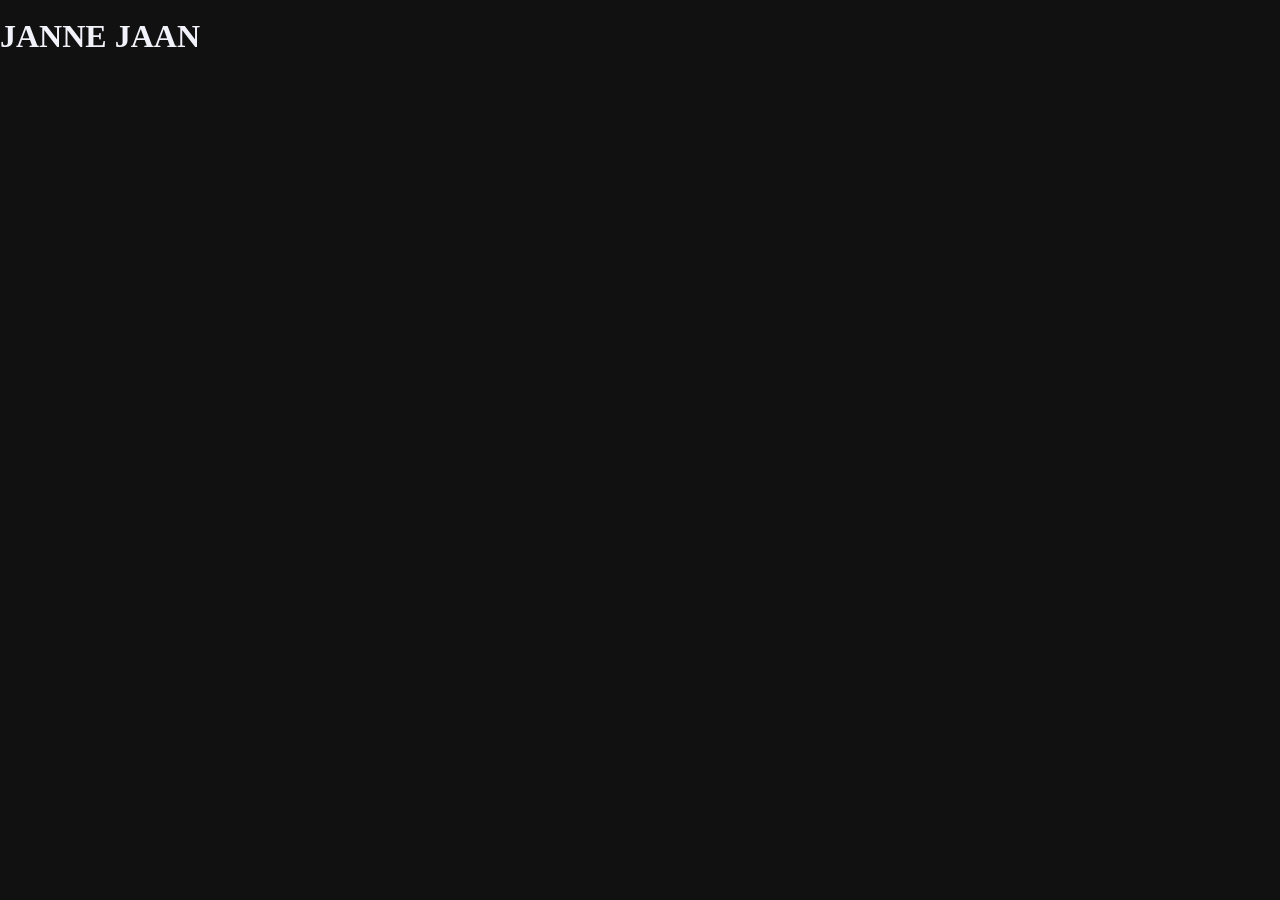
==== k-dramas/swetha.html @ c6457501 "first commit" ====
<!DOCTYPE html>
<html lang="en">
<head>
    <meta charset="UTF-8">
    <meta name="viewport" content="width=device-width, initial-scale=1.0">
    <title>SWETHA</title>
    <link rel="stylesheet" href="swetha.css">
</head>
<body>
    <div class="bannercontent" img></div>
      <div class="bannertittle"><img src="https://occ-0-1009-448.1.nflxso.net/dnm/api/v6/tx1O544a9T7n8Z_G12qaboulQQE/AAAABf1CkVizj0Bx09p3-nQYSJ4lR7ProXayv-GNQgLRFj0T2gh7e-bafwrqNY2lUs72jTrstA3h3EhG2zMB4twTeOoiI6s94yXCtwRpcezBeVJ4rxMxdx3hO_-TOh6N4VfICPojRH8h3cKbPkH1hziUZ1rblxXRj0HnkN5kF9vpa_PJ2ozdtTVm3g.png?r=570" alt="" ><h1> JANNE JAAN</h1></div>
   
</body>
</html>
---- k-dramas/swetha.css ----
*{
    padding:0%;
    margin:0%;
    box-sizing: border-box;
}
body{
    background-color: #111111;
    color: #f2f2fb;
}
.banner{
   /* background:linear-gradient(90deg,#181818 10%,hsla(0,0%,9%,.98) 20%,hsla(0,0%,9%,.97) 25%,hsla(0,0%,9%,.95) 35%,hsla(0,0%,9%,.94) 40%,hsla(0,0%,9%,.92) 45%,hsla(0,0%,9%,.9) 50%,hsla(0,-25%,9%,.87) 55%,hsla(0,0%,9%,.82) 60%,hsla(0,0%,9%,.75) 65%,hsla(0,0%,9%,.63) 70%,hsla(0,0%,9%,.45) 75%,hsla(0,0%,9%,.27) 80%,hsla(0,0%,9%,.15) 85%,hsla(0,0%,9%,.08) 90%,hsla(0,0%,9%,.03) 95%,hsla(0,0%,9%,0)20%); */
   background:linear-gradient(90deg,#181818 10%,hsla(0,0%,9%,.98) 20%,hsla(0,0%,9%,.97) 25%,hsla(0,0%,9%,.95) 35%,hsla(0,0%,9%,.94) 40%,hsla(0,0%,9%,.92) 45%,hsla(0,0%,9%,.9) 50%,hsla(0,-25%,9%,.87) 55%,hsla(0,0%,9%,.82) 60%,hsla(0,0%,9%,.75) 65%,hsla(0,0%,9%,.63) 70%,hsla(0,0%,9%,.45) 75%,hsla(0,0%,9%,.27) 80%,hsla(0,0%,9%,.15) 85%,hsla(0,0%,9%,.08) 90%,hsla(0,0%,9%,.03) 95%,hsla(0,0%,9%,0)20%),url("https://occ-0-1009-448.1.nflxso.net/dnm/api/v6/6AYY37jfdO6hpXcMjf9Yu5cnmO0/AAAABSmIPuDfRvSTzSF9dtUWSatu9HTk-CVv5spP2H8DTRhz0uZ_2rzFz7TbbcykwhxASL9gL6TCjVRK7Oy7GfE4Ppwo5vqSh8OEA2dZ.jpg?r=902");
   background-size: cover;
   background-position: center center;
   max-width: 100%; 
   background-repeat: no-repeat;
   height: 900px;  

}
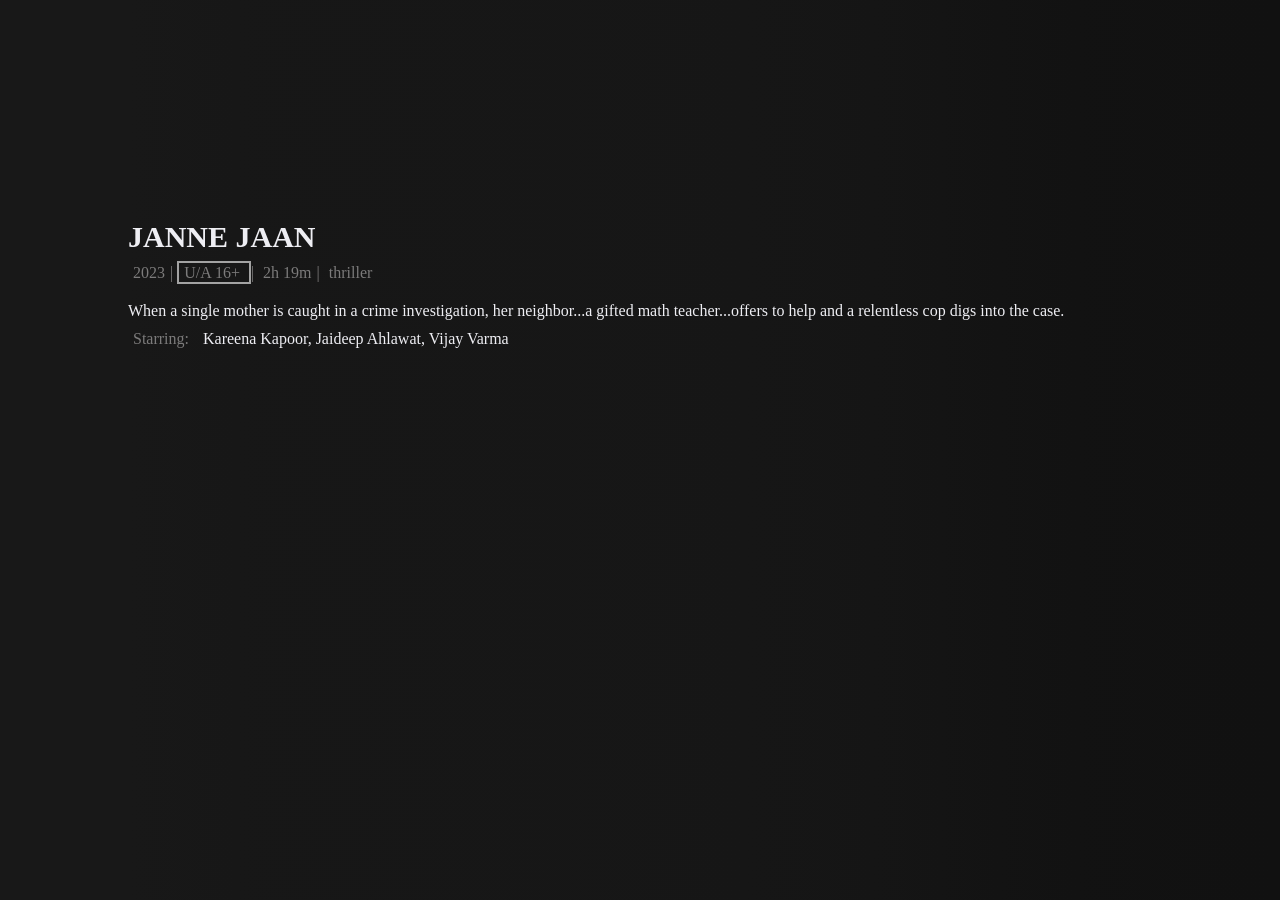
==== commit 56ae2706: "first commit" ====
--- a/k-dramas/swetha.html
+++ b/k-dramas/swetha.html
@@ -7,8 +7,25 @@
     <link rel="stylesheet" href="swetha.css">
 </head>
 <body>
-    <div class="bannercontent" img></div>
-      <div class="bannertittle"><img src="https://occ-0-1009-448.1.nflxso.net/dnm/api/v6/tx1O544a9T7n8Z_G12qaboulQQE/AAAABf1CkVizj0Bx09p3-nQYSJ4lR7ProXayv-GNQgLRFj0T2gh7e-bafwrqNY2lUs72jTrstA3h3EhG2zMB4twTeOoiI6s94yXCtwRpcezBeVJ4rxMxdx3hO_-TOh6N4VfICPojRH8h3cKbPkH1hziUZ1rblxXRj0HnkN5kF9vpa_PJ2ozdtTVm3g.png?r=570" alt="" ><h1> JANNE JAAN</h1></div>
-   
+<div class="banner">
+<div class="bannercontent" >
+<div class="bannertittle"><img src="https://occ-0-1009-448.1.nflxso.net/dnm/api/v6/tx1O544a9T7n8Z_G12qaboulQQE/AAAABf1CkVizj0Bx09p3-nQYSJ4lR7ProXayv-GNQgLRFj0T2gh7e-bafwrqNY2lUs72jTrstA3h3EhG2zMB4twTeOoiI6s94yXCtwRpcezBeVJ4rxMxdx3hO_-TOh6N4VfICPojRH8h3cKbPkH1hziUZ1rblxXRj0HnkN5kF9vpa_PJ2ozdtTVm3g.png?r=570" alt="" ><h1> JANNE JAAN</h1>
+<h5><span class="title-info-metadata-item item-year" data-uia="item-year">2023</span>|
+<span class="maturity-number">U/A 16+ </span>|
+<span class="duration">2h 19m</span>|
+<span class="type">thriller</span>
+</h5>
+<div class="para" data-uia="para">
+
+    <div class="para" data-uia="para">When a single mother is caught in a crime investigation, her neighbor...a gifted math teacher...offers to help and a relentless cop digs into the case.</div>
+<div class="cast"><div class="cast">
+<span class="label">Starring:</span>
+<span class="list" data-uia="cast">Kareena Kapoor, Jaideep Ahlawat, Vijay Varma</span>
+ </div>
+</div>
+</div>
+</div>
+</div>
+</div> 
 </body>
 </html>
--- a/k-dramas/swetha.css
+++ b/k-dramas/swetha.css
@@ -5,15 +5,52 @@
 }
 body{
     background-color: #111111;
-    color: #f2f2fb;
+    color: #eeeef3;
 }
 .banner{
    /* background:linear-gradient(90deg,#181818 10%,hsla(0,0%,9%,.98) 20%,hsla(0,0%,9%,.97) 25%,hsla(0,0%,9%,.95) 35%,hsla(0,0%,9%,.94) 40%,hsla(0,0%,9%,.92) 45%,hsla(0,0%,9%,.9) 50%,hsla(0,-25%,9%,.87) 55%,hsla(0,0%,9%,.82) 60%,hsla(0,0%,9%,.75) 65%,hsla(0,0%,9%,.63) 70%,hsla(0,0%,9%,.45) 75%,hsla(0,0%,9%,.27) 80%,hsla(0,0%,9%,.15) 85%,hsla(0,0%,9%,.08) 90%,hsla(0,0%,9%,.03) 95%,hsla(0,0%,9%,0)20%); */
-   background:linear-gradient(90deg,#181818 10%,hsla(0,0%,9%,.98) 20%,hsla(0,0%,9%,.97) 25%,hsla(0,0%,9%,.95) 35%,hsla(0,0%,9%,.94) 40%,hsla(0,0%,9%,.92) 45%,hsla(0,0%,9%,.9) 50%,hsla(0,-25%,9%,.87) 55%,hsla(0,0%,9%,.82) 60%,hsla(0,0%,9%,.75) 65%,hsla(0,0%,9%,.63) 70%,hsla(0,0%,9%,.45) 75%,hsla(0,0%,9%,.27) 80%,hsla(0,0%,9%,.15) 85%,hsla(0,0%,9%,.08) 90%,hsla(0,0%,9%,.03) 95%,hsla(0,0%,9%,0)20%),url("https://occ-0-1009-448.1.nflxso.net/dnm/api/v6/6AYY37jfdO6hpXcMjf9Yu5cnmO0/AAAABSmIPuDfRvSTzSF9dtUWSatu9HTk-CVv5spP2H8DTRhz0uZ_2rzFz7TbbcykwhxASL9gL6TCjVRK7Oy7GfE4Ppwo5vqSh8OEA2dZ.jpg?r=902");
-   background-size: cover;
-   background-position: center center;
-   max-width: 100%; 
+   background:linear-gradient(90deg, #181818 10%, hsla(0, 0%, 9%, .98) 20%, hsla(0, 0%, 9%, .97) 25%, hsla(0, 0%, 9%, .95) 35%, hsla(0, 0%, 9%, .94) 40%, hsla(0, 0%, 9%, .92) 45%, hsla(0, 0%, 9%, .9) 50%, hsla(0, 0%, 9%, .87) 55%, hsla(0, 0%, 9%, .82) 60%, hsla(0, 0%, 9%, .75) 65%, hsla(0, 0%, 9%, .63) 70%, hsla(0, 0%, 9%, .45) 75%, hsla(0, 0%, 9%, .27) 80%, hsla(0, 0%, 9%, .15) 85%, hsla(0, 0%, 9%, .08) 90%, hsla(0, 0%, 9%, .03) 95%, hsla(0, 0%, 9%, 0)), url(https://occ-0-1009-448.1.nflxso.net/dnm/api/v6/6AYY37jfdO6hpXcMjf9Yu5cnmO0/AAAABSmIPuDfRvSTzSF9dtUWSatu9HTk-CVv5spP2H8DTRhz0uZ_2rzFz7TbbcykwhxASL9gL6TCjVRK7Oy7GfE4Ppwo5vqSh8OEA2dZ.jpg?r=902);
+    background-position: center center;
+    background-size: cover;
    background-repeat: no-repeat;
+   max-width: 100%;
    height: 900px;  
 
-}+}
+.bannercontent .bannertittle img{
+    object-fit: contain;
+    max-width: 70%;
+}
+.bannercontent{
+    padding:15% 10%;
+}
+.bannercontent .bannertittle h1{
+    font-size: 30px;
+    padding: 10px 0px;
+}
+.bannercontent .bannertittle h3{
+    color: #f4f2f2;
+    font-size: 10px;
+    font-weight: 400;
+}
+.bannercontent .bannertittle h5{
+    color: #7c7b7b;
+    font-size: 100%;
+    font-weight: 400;
+}
+.bannercontent .bannertittle span{
+    padding: 0px 5px;
+
+}
+.bannercontent .bannertittle .maturity-number{
+    border: 2px solid #a3a3a3;
+    padding: 1px 5px;
+}
+.para{
+    max-width: 100%;
+    padding: 10px 0px;
+}
+.bannercontent .bannertittle .label{
+   color: #7c7b7b;
+    padding: 1px 5px;
+}
